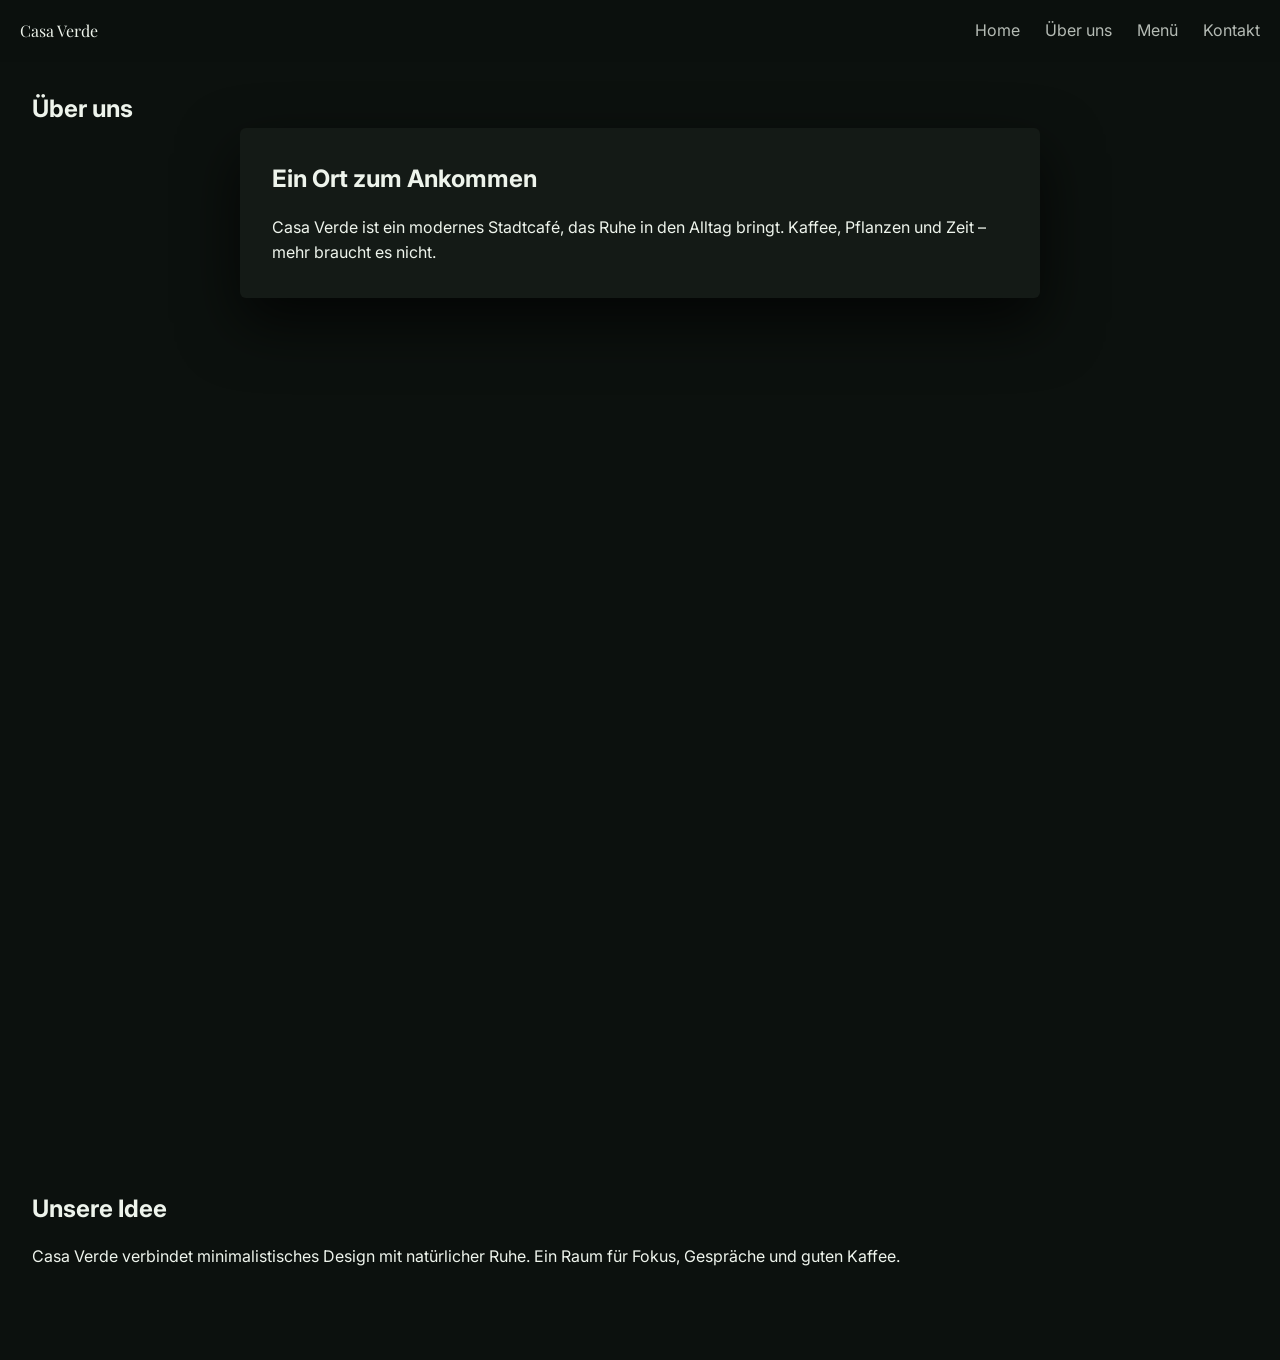
==== page2.html @ ea80c010 "feat: :sparkles: add new pages" ====
<!DOCTYPE html>
<html lang="de">
<head>
    <meta charset="UTF-8">
    <meta name="viewport" content="width=device-width, initial-scale=1.0">
    <title>Casa Verde</title>
    <link rel="stylesheet" href="style.css">
</head>

<body>

    <nav class="navbar">
    <div class="logo">Casa Verde</div>

    <ul class="nav-links">
        <li><a href="index.html">Home</a></li>
        <li><a href="page2.html">Über uns</a></li>
        <li><a href="page3.html">Menü</a></li>
        <li><a href="page4.html">Kontakt</a></li>
    </ul>

    <button class="hamburger" id="hamburger" aria-label="Menü öffnen">
        ☰
    </button>
</nav>
   
<main>
 <!-- ABOUT -->
    <section class="intro" id="about">
        <h1>Über uns</h1>
        <div class="card">
            <h2>Ein Ort zum Ankommen</h2>
            <p>Casa Verde ist ein modernes Stadtcafé, das Ruhe in den Alltag bringt. Kaffee, Pflanzen und Zeit – mehr braucht es nicht.</p>
        </div>
    </section>

    <!-- IMAGE GRID -->
    <section class="grid-images" aria-label="Cafe Impressionen">
        <div class="img big" role="img" aria-label="Casa Verde Innenraum"></div>
        <div class="img small-1" role="img" aria-label="Kaffee Detail"></div>
        <div class="img small-2" role="img" aria-label="Café Atmosphäre"></div>
    </section>

    <!-- STORY -->
    <section class="story">
        <div class="text-block">
            <h2>Unsere Idee</h2>
            <p>Casa Verde verbindet minimalistisches Design mit natürlicher Ruhe. Ein Raum für Fokus, Gespräche und guten Kaffee.</p>
        </div>
    </section>


</main>

</body>

</html>
---- style.css ----
/* =========================
   FONTS & ROOT
========================= */
@import url('https://fonts.googleapis.com/css2?family=Inter:wght@300;400;500&family=Playfair+Display:wght@400;500;600&display=swap');

:root {

  /* BASE (dark forest / café night) */
    --bg:#0c110e;
    --surface:#141a16;
    --surface-soft:#1b231e;

    /* TEXT (soft warm white) */
    --text:#eef4ec;
    --muted:rgba(238,244,236,0.62);

    /* ACCENT (PRIMARY: green is the identity now) */
    --accent:#5f8f6f;
    --accent-soft:rgba(95,143,111,0.22);

    /* SECOND GREEN (depth for UI highlights) */
    --accent-2:#3f6f52;

    /* HERO (dark forest light, green undertone) */
    --hero-overlay:linear-gradient(
        to top,
        rgba(12,17,14,0.92),
        rgba(0,0,0,0.55)
    );

    /* MENU (green is dominant, dark supports it) */
    --menu-gradient:linear-gradient(
        to left,
        #16201b,
        #244031
    );

    /* NAV (forest glass effect) */
    --nav-bg:rgba(12,17,14,0.72);
    --nav-bg-scrolled:rgba(12,17,14,0.92);

    /* FOOTER (deep forest base) */
    --footer-bg:#080d0a;
    --footer-text:rgba(238,244,236,0.7);

    /* UI (green-driven contrast system) */
    --border:rgba(238,244,236,0.08);
    --border-hover:rgba(95,143,111,0.32);
    --shadow:rgba(0,0,0,0.7);



    /* =========================
       SPACING SYSTEM
    ========================= */
    --space-xs:8px;
    --space-sm:16px;
    --space-md:32px;
    --space-lg:64px;
    --space-xl:120px;
    --space-lgg: 90px;

    /* layout-helpers */
    --radius-sm:6px;
    --radius-md:12px;
    --radius-lg:16px;
}

/* =========================
   RESET
========================= */
* {
    margin: 0;
    padding: 0;
    box-sizing: border-box;
}

html {
    background: var(--bg);
}

body {
    font-family: "Inter", sans-serif;
    color: var(--text);
    line-height: 1.6;
    overflow-x: hidden;
}


/* =========================
   NAVBAR
========================= */
.navbar {
    position: fixed;
    top: 0;
    width: 100%;
    padding: 18px 20px;

    display: flex;
    justify-content: space-between;
    align-items: center;

    z-index: 1000;

    background: var(--nav-bg);
    backdrop-filter: blur(14px);
}

.navbar.scrolled {
    background: var(--nav-bg-scrolled);
}

.logo {
    font-family: "Playfair Display", serif;
    color: var(--text);
}

/* LINKS WRAPPER */
.nav-links {
    display: flex;
    gap: 25px;
    list-style: none;
}

/* LINK BASIS */
.nav-links a {
    color: var(--text);
    text-decoration: none;
    opacity: 0.75;
    position: relative;
    transition: 0.3s;
}

/* UNDERLINE BASIS */
.nav-links a::after {
    content: "";
    position: absolute;
    left: 0;
    bottom: -4px;

    width: 0%;
    height: 1px;

    background: var(--accent);
    transition: 0.3s;
}

/* HOVER */
.nav-links a:hover {
    color: var(--accent);
    opacity: 1;
}

.nav-links a:hover::after {
    width: 100%;
}

/* ACTIVE (normale Anzeige) */
.nav-links a.active {
    color: var(--accent);
    opacity: 1;
}

.nav-links a.active::after {
    width: 100%;
}

/* TEMP INACTIVE (wird durch JS beim Hover gesetzt) */
.nav-links a.temp-inactive {
    color: var(--text);
    opacity: 0.75;
}

.nav-links a.temp-inactive::after {
    width: 0;
}

/* HAMBURGER */
.hamburger {
    display: none;
    font-size: 1.9rem;
    cursor: pointer;

    color: var(--text);
    background: none;
    border: none;
    padding: 0;

    line-height: 1;
}


/* =========================
   HERO - Pg 1
========================= */
.hero {
    height: 100vh;
    display: flex;
    align-items: flex-end;
    justify-content: left;

    text-align: left;
    padding: 80px 20px;
}

.hero-overlay {
    position: absolute;
    inset: 0;

    background:
        var(--hero-overlay),
        url("https://images.unsplash.com/photo-1442512595331-e89e73853f31") center/cover;
}

.hero-content {
    position: relative;
    color: var(--text);
    max-width: 600px;
}

.hero h1 {
    font-family: "Playfair Display", serif;
    font-size: 5rem;
    margin-bottom: var(--space-sm);
}


.hero p {
    margin-bottom: var(--space-xs);
}
/* buttons */
.btn-primary {
    background: var(--accent);
    color: var(--bg);
    border: 1px solid var(--accent);

    padding: 14px 28px;
    font-weight: 500;

    cursor: pointer;
    transition: 0.25s ease;
    margin-left: 2px;

}

.btn-secondary {
    background: transparent;
    color: var(--text);
    border: 1px solid rgba(255,255,255,0.25);

    padding: 14px 28px;
    font-weight: 400;

    cursor: pointer;
    transition: 0.25s ease;

    opacity: 0.8;
}

.btn-primary:hover {
    filter: brightness(1.1);
    border-color:#fff;
}

.btn-secondary:hover {
    border-color: var(--accent);
    color: var(--accent);
    opacity: 1;
}




/* =========================
   SECTIONS 
========================= */
h2 {
    margin-bottom: var(--space-sm);
}

.intro,
.story {
    padding: var(--space-lgg) var(--space-md);
    background-color: var(--bg);
}

.menu {
    padding: var(--space-xl) var(--space-md);
    background-color: var(--surface-soft);
}


/* =========================
   CARD Pg 2
========================= */
.card {
    max-width: 800px;
    margin: auto;

    padding: var(--space-md);
    background: var(--surface);

    border-radius: 6px;
    box-shadow: 0 25px 60px var(--shadow);

    transition: 0.3s;
}

.card p {
    margin-top: var(--space-xs);
}

.card:hover {
    transform: translateY(-8px);
}


/* =========================
   IMAGE GRID
========================= */
.grid-images {
    display: grid;
    grid-template-columns: 2fr 1fr;
    grid-template-rows: 340px 340px;

    gap: var(--space-md);
    padding: 0 20px;
}

.img {
    border-radius: 8px;
    background-size: cover;
    background-position: center;

    transition: transform 0.6s ease;
}

.img:hover {
    transform: scale(1.01);
}

.img.big {
    grid-row: span 2;
    background-image: url("https://images.unsplash.com/photo-1509042239860-f550ce710b93");
}

.img.small-1 {
    background-image: url("https://images.unsplash.com/photo-1511920170033-f8396924c348");
}

.img.small-2 {
    background-image: url("https://images.unsplash.com/photo-1521017432531-fbd92d768814");
}


/* =========================
   MENU Pg 3
========================= */
.menu {
    background: var(--menu-gradient);

    color: #fff;
    text-align: center;
    min-height: 100vh;

    display: flex;
    flex-direction: column;
    justify-content: center;
}

.menu h2 {
    font-family: "Playfair Display", serif;
    font-size: 3rem;
    margin-bottom: var(--space-lg);
}

.menu-grid {
    display: grid;
    grid-template-columns: repeat(3, 1fr);

    gap: 20px;
    width: 100%;
    max-width: 1600px;
    margin: auto;
}

.menu-card {
    display: flex;
    flex-direction: column;
    justify-content: center;

    min-height: 220px;
    padding: var(--space-md);

    background: rgba(255,255,255,0.12);
    border-radius: 12px;
    border: 1px solid rgba(255,255,255,0.2);

    transition: 0.35s ease;
}

.menu-card:hover {
    transform: translateY(-6px);
    border-color: var(--border-hover);
    box-shadow: 0 20px 50px var(--shadow);
}

.menu-card h3 {
    color: var(--text);
}

.menu-card p {
    margin-top: var(--space-xs);
    color: var(--text);
}


/* =========================
   LOCATION Pg 4
========================= */
.location {
    min-height: 85vh;
    padding: 100px 20px;

    display: flex;
    justify-content: center;
    align-items: center;

    background: var(--bg);
}

.location-card {
    max-width: 1600px;
    width: 100%;
    padding: 80px;

    background: var(--surface);
    border: 1px solid var(--border);
    border-radius: 16px;

    color: var(--text);

    box-shadow: 0 30px 80px var(--shadow);

    transition: 0.35s ease;
}

.location-card:hover {
    transform: translateY(-6px);
    border-color: var(--border-hover);
}

.location-card h2 {
    font-family: "Playfair Display", serif;
    font-size: 2.8rem;
}

.info-grid {
    display: grid;
    grid-template-columns: repeat(3, 1fr);
    gap: 40px;
}

.info-item h3 {
    font-family: "Playfair Display", serif;
    font-size: 1.4rem;
    margin-bottom: 12px;
    color: var(--accent);
}

.info-item p {
    font-size: 1.05rem;
    margin-bottom: 6px;
    color: var(--muted);
}


/* =========================
   FOOTER
========================= */
footer {
    min-height: 15vh;
    padding: 80px 20px;
    text-align: center;

    background: var(--footer-bg);
    color: var(--footer-text);

    font-size: 1.3rem;
    letter-spacing: 0.5px;
}


/* =========================
   MOBILE
========================= */
@media (max-width: 768px) {

    .nav-links {
        display: none;
        position: absolute;

        top: 65px;
        right: 20px;

        padding: 20px;
        flex-direction: column;

        background: var(--surface);
    }

    .nav-links.active {
        display: flex;
    }

    .hamburger {
        display: block;
    }

    .hero h1 {
        font-size: 2.5rem;
    }

    .grid-images {
        grid-template-columns: 1fr;
        padding: 20px;
    }

    .menu-grid,
    .info-grid {
        grid-template-columns: 1fr;
    }
}
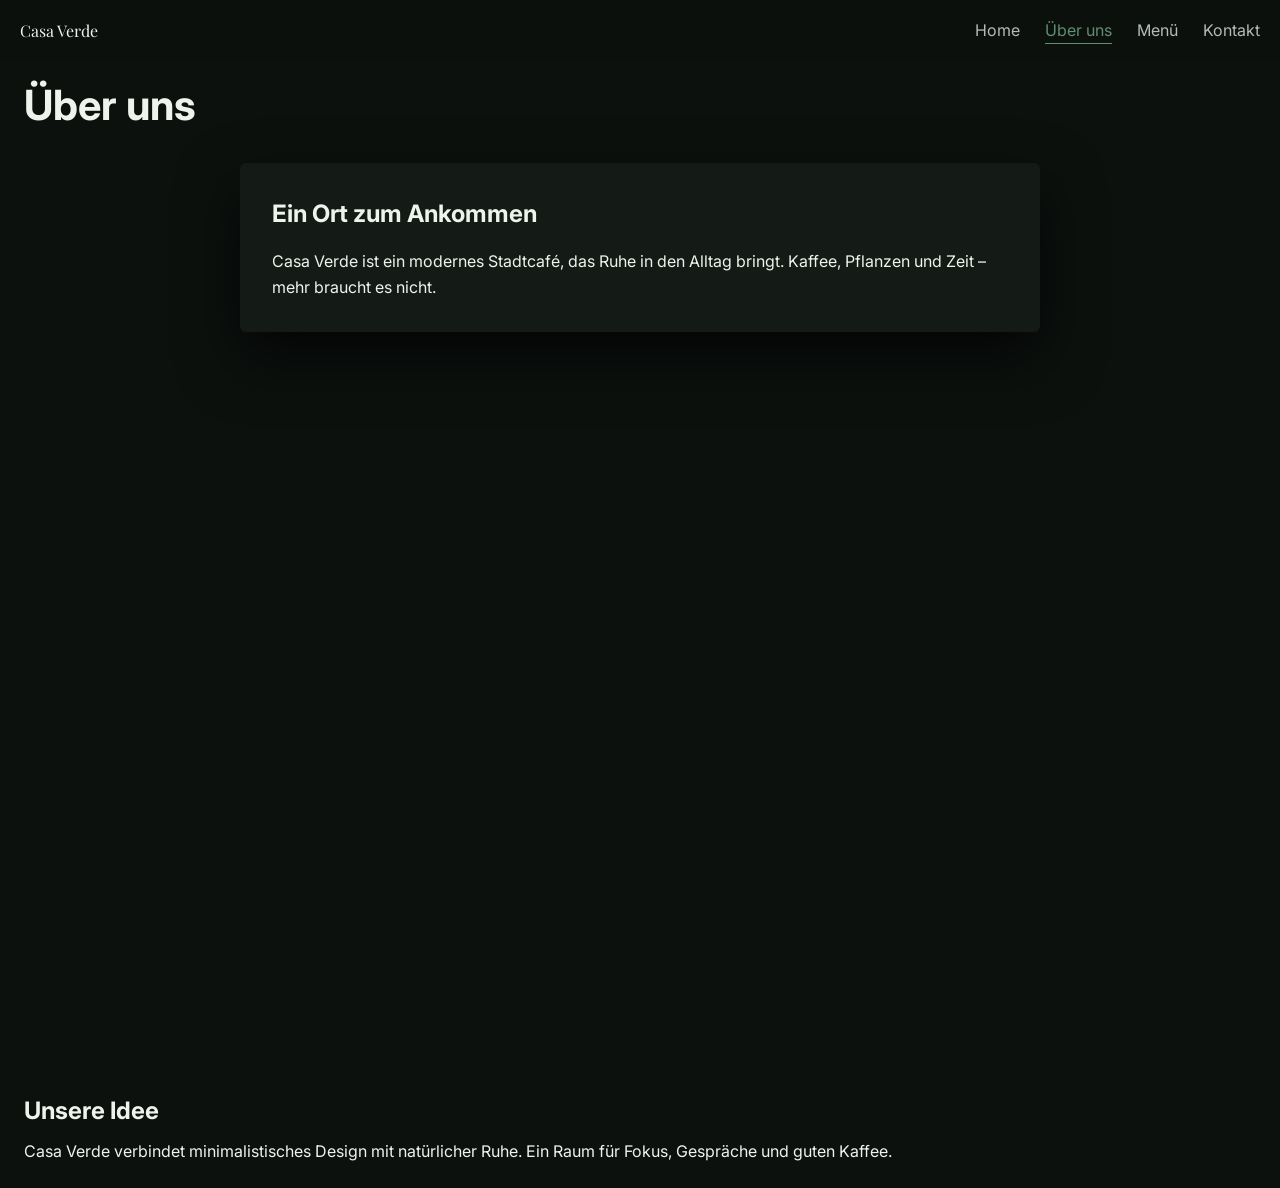
==== commit f01329be: "add" ====
--- a/page2.html
+++ b/page2.html
@@ -14,7 +14,7 @@
 
     <ul class="nav-links">
         <li><a href="index.html">Home</a></li>
-        <li><a href="page2.html">Über uns</a></li>
+        <li><a href="page2.html" class="active">Über uns</a></li>
         <li><a href="page3.html">Menü</a></li>
         <li><a href="page4.html">Kontakt</a></li>
     </ul>
@@ -51,7 +51,7 @@
 
 
 </main>
-
+<script src="script.js"></script>
 </body>
 
 </html>
--- a/style.css
+++ b/style.css
@@ -45,7 +45,7 @@
 
     /* UI (green-driven contrast system) */
     --border:rgba(238,244,236,0.08);
-    --border-hover:rgba(95,143,111,0.32);
+    --border-hover:rgba(255, 255, 255, 0.4);
     --shadow:rgba(0,0,0,0.7);
 
 
@@ -55,7 +55,9 @@
     ========================= */
     --space-xs:8px;
     --space-sm:16px;
+    --space-smm:24px;
     --space-md:32px;
+    --space-mdd: 48px;
     --space-lg:64px;
     --space-xl:120px;
     --space-lgg: 90px;
@@ -145,7 +147,7 @@
     transition: 0.3s;
 }
 
-/* HOVER */
+/* HOVER (IMMER PRIORITÄT) */
 .nav-links a:hover {
     color: var(--accent);
     opacity: 1;
@@ -155,7 +157,7 @@
     width: 100%;
 }
 
-/* ACTIVE (normale Anzeige) */
+/* ACTIVE (normal Zustand) */
 .nav-links a.active {
     color: var(--accent);
     opacity: 1;
@@ -165,13 +167,13 @@
     width: 100%;
 }
 
-/* TEMP INACTIVE (wird durch JS beim Hover gesetzt) */
-.nav-links a.temp-inactive {
-    color: var(--text);
-    opacity: 0.75;
-}
-
-.nav-links a.temp-inactive::after {
+/* ACTIVE wird deaktiviert, sobald irgendwas in der Navbar gehovert wird */
+.nav-links:hover a.active {
+    color: var(--text);
+    opacity: 0.5;
+}
+
+.nav-links:hover a.active::after {
     width: 0;
 }
 
@@ -239,7 +241,7 @@
 
     cursor: pointer;
     transition: 0.25s ease;
-    margin-left: 2px;
+    margin-left: 4px;
 
 }
 
@@ -259,7 +261,7 @@
 
 .btn-primary:hover {
     filter: brightness(1.1);
-    border-color:#fff;
+    border-color: var(--border-hover);
 }
 
 .btn-secondary:hover {
@@ -272,26 +274,31 @@
 
 
 /* =========================
-   SECTIONS 
-========================= */
+   SECTIONS pg2
+========================= */
+h1 {
+    margin-top: var(--space-mdd);
+margin-bottom: var(--space-smm);
+font-size: 2.6rem; 
+}
 h2 {
-    margin-bottom: var(--space-sm);
+    margin-bottom: var(--space-xs);
 }
 
 .intro,
 .story {
-    padding: var(--space-lgg) var(--space-md);
+    padding: var(--space-smm) var(--space-smm);
     background-color: var(--bg);
 }
 
 .menu {
-    padding: var(--space-xl) var(--space-md);
+    padding: var(--space-md) var(--space-md);
     background-color: var(--surface-soft);
 }
 
 
 /* =========================
-   CARD Pg 2
+   CARD 
 ========================= */
 .card {
     max-width: 800px;
@@ -307,7 +314,7 @@
 }
 
 .card p {
-    margin-top: var(--space-xs);
+    margin-top: var(--space-sm);
 }
 
 .card:hover {
@@ -401,8 +408,7 @@
 
 .menu-card:hover {
     transform: translateY(-6px);
-    border-color: var(--border-hover);
-    box-shadow: 0 20px 50px var(--shadow);
+    border-color: white ;
 }
 
 .menu-card h3 {
@@ -418,6 +424,7 @@
 /* =========================
    LOCATION Pg 4
 ========================= */
+
 .location {
     min-height: 85vh;
     padding: 100px 20px;
@@ -428,6 +435,12 @@
 
     background: var(--bg);
 }
+
+.location h1 {
+    position: absolute;
+    top: 0;
+}
+
 
 .location-card {
     max-width: 1600px;
